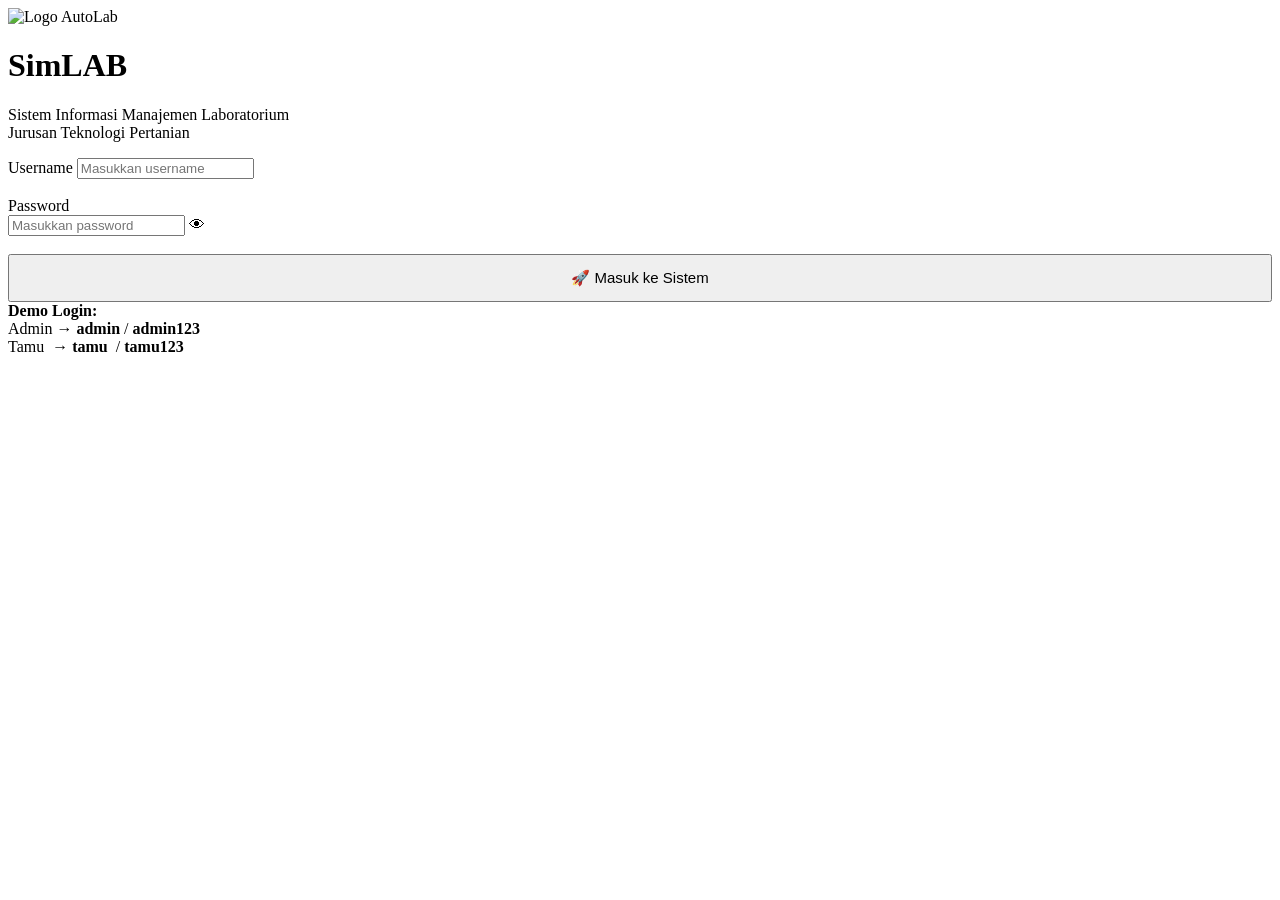
==== index.html @ ef948f2c "ketiga" ====
<!DOCTYPE html>
<html lang="id">
<head>
<meta charset="UTF-8">
<meta http-equiv="refresh" content="0; url=login.html">
<title>AutoLab</title>
</head>
<body><script>window.location.href='login.html';</script></body>
</html>
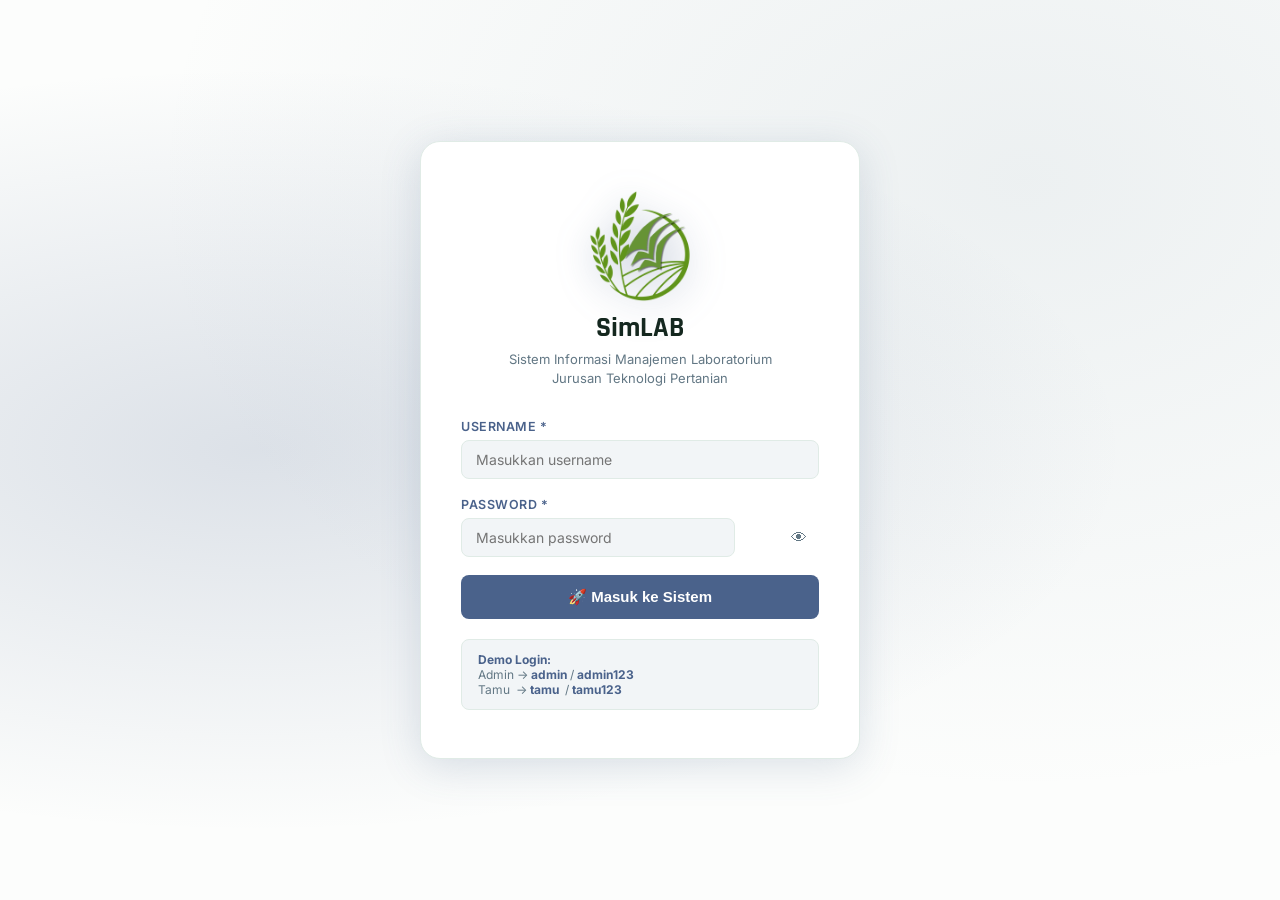
==== commit 9ad878d2: "logo pertanian simlab" ====
--- a/index.html
+++ b/index.html
@@ -3,7 +3,7 @@
 <head>
 <meta charset="UTF-8">
 <meta http-equiv="refresh" content="0; url=login.html">
-<title>AutoLab</title>
+<title>SimLAB</title>
 </head>
 <body><script>window.location.href='login.html';</script></body>
 </html>
